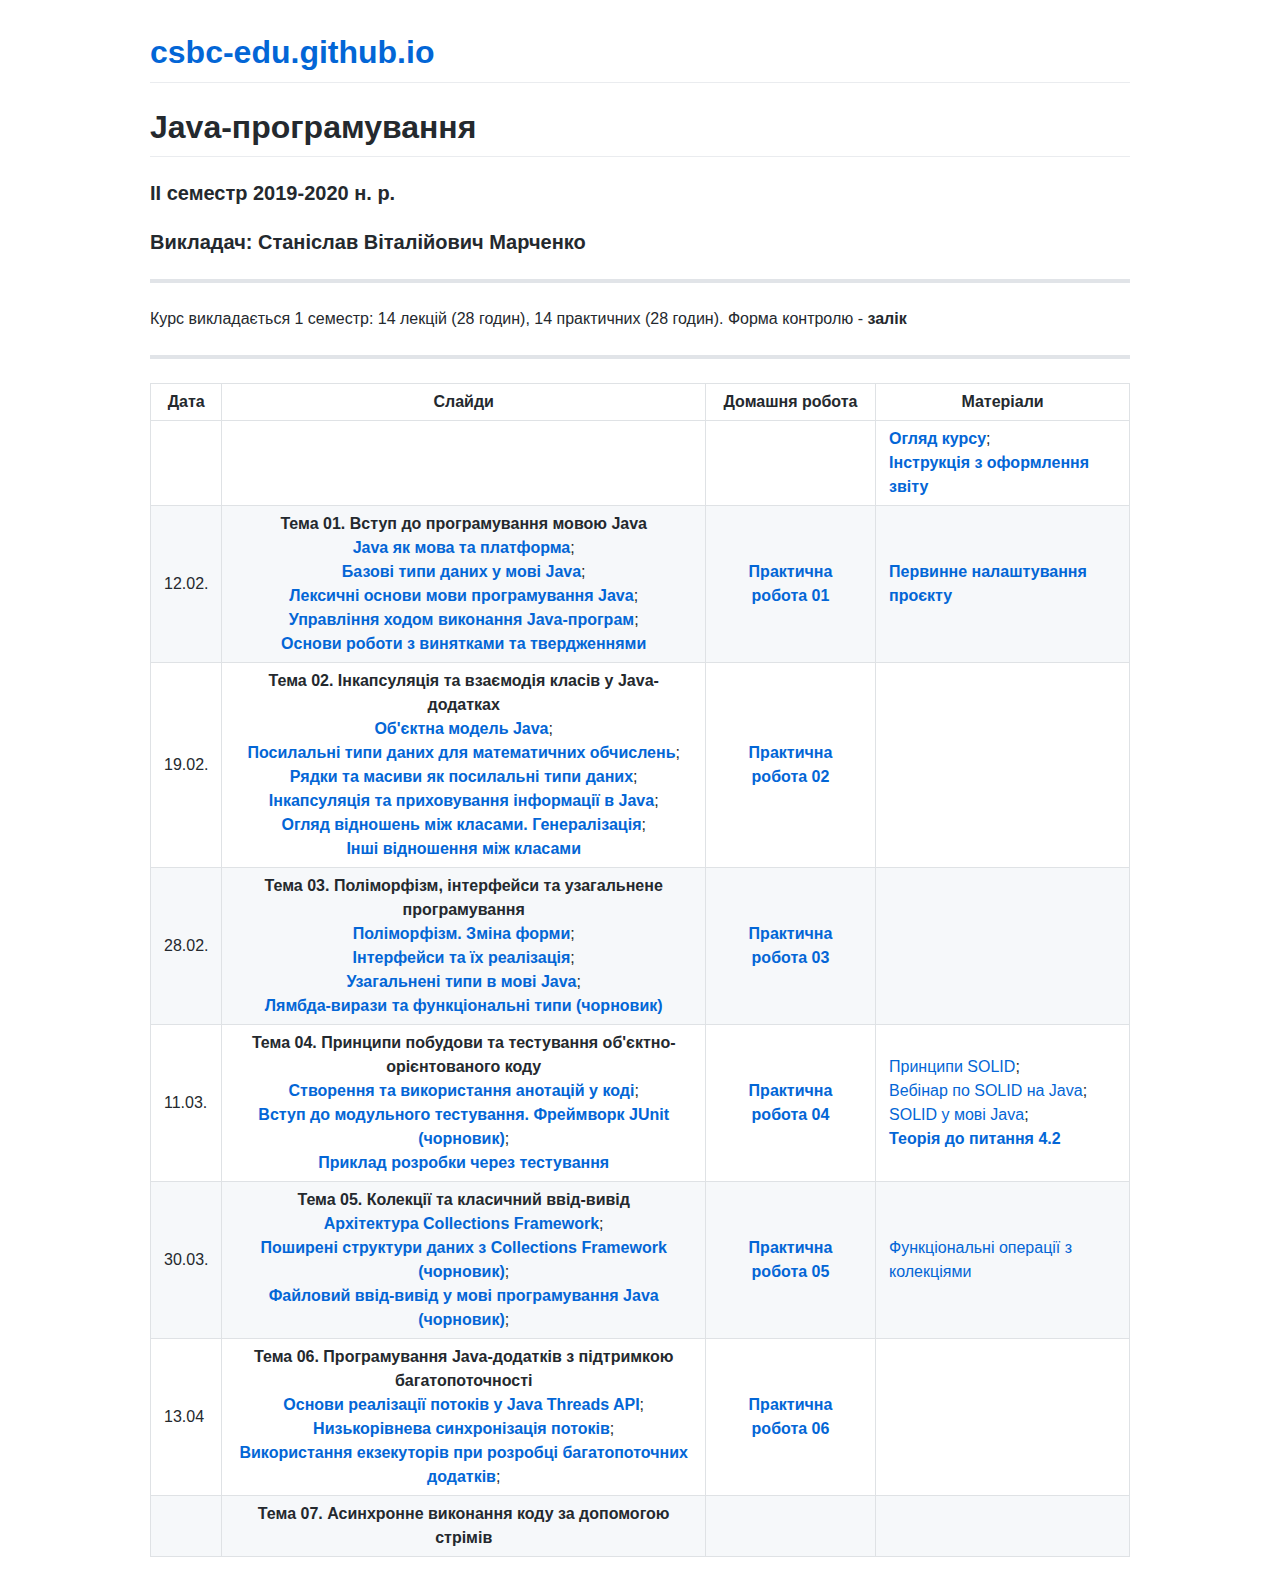
==== java/index.html @ 048d6812 "(java) +6.3" ====
<!DOCTYPE html>
<html lang="uk" class="mdl-js"><head><meta http-equiv="Content-Type" content="text/html; charset=UTF-8">
    
    <meta http-equiv="X-UA-Compatible" content="IE=edge">
    <meta name="viewport" content="width=device-width, initial-scale=1">

<title>Програмування під мобільні додатки | csbc-edu.github.io</title>
<meta property="og:title" content="Java-програмування">
<meta property="og:locale" content="uk">
<link rel="canonical" href="https://csbc-edu.github.io/java">
<meta property="og:url" content="https://csbc-edu.github.io/java">
<meta property="og:site_name" content="csbc-edu.github.io">
<link rel="stylesheet" href="./styles/style.css">
<head></head>
  <body>
    <div class="container-lg px-3 my-5 markdown-body">
      
      <h1><a href="https://csbc-edu.github.io/">csbc-edu.github.io</a></h1>
      

      <h1 id="computerlinguistische-anwendungen">Java-програмування</h1>
      <h3 id="isemester-2019">IІ семестр 2019-2020 н. р.</h3>
      <h3 id="teacher">Викладач: Станіслав Віталійович Марченко</h3>

<hr>

<p> Курс викладається 1 семестр: 14 лекцій (28 годин), 14 практичних (28 годин). Форма контролю - <strong>залік</strong>
</p>

<hr>

<table>
  <thead>
    <tr>
      <th>Дата</th>
      <th style="text-align: center">Слайди</th>
      <th style="text-align: center">Домашня робота</th>
      <th style="text-align: center">Матеріали</th>
    </tr>
  </thead>
  <tbody>
    <tr>
      <td>&nbsp;</td>
      <td style="text-align: center">&nbsp;</td>
      <td style="text-align: center">&nbsp;</td>
      <td style="text-align: left"><a href="https://csbc-edu.github.io/java/materials/cs_overview.pdf"><strong>Огляд курсу</strong></a>; <br>
                                   <a href="https://csbc-edu.github.io/java/materials/report_instruction.docx"><strong>Інструкція з оформлення звіту</strong></a></td>
    </tr>
    <tr>
      <td>12.02.</td>
      <td style="text-align: center"><strong>Тема 01. Вступ до програмування мовою Java</strong> <br>
        <a href="https://csbc-edu.github.io/java/slides/theme01/01_Java_Platform.pdf"><strong>Java як мова та платформа</strong></a>; <br>
        <a href="https://csbc-edu.github.io/java/slides/theme01/02_Type_System.pdf"><strong>Базові типи даних у мові Java</strong></a>; <br>
        <a href="https://csbc-edu.github.io/java/slides/theme01/03_Java_Lexics.pdf"><strong>Лексичні основи мови програмування Java</strong></a>; <br>
        <a href="https://csbc-edu.github.io/java/slides/theme01/04_Control_Flow.pdf"><strong>Управління ходом виконання Java-програм</strong></a>; <br>
        <a href="https://csbc-edu.github.io/java/slides/theme01/05_Exceptions_Assertions.pdf"><strong>Основи роботи з винятками та твердженнями</strong></a>
      </td>
      <td style="text-align: center">
        <a href="https://csbc-edu.github.io/java/homework/hw01_Java_basics.pdf"><strong>Практична робота 01</strong></a> <br>
      </td>
      <td style="text-align: left">
        <a href="https://csbc-edu.github.io/java/materials/config.pdf"><strong>Первинне налаштування проєкту</strong></a> <br>
      </td>
    </tr>

    <tr>
      <td>19.02.</td>
      <td style="text-align: center"><strong>Тема 02. Інкапсуляція та взаємодія класів у Java-додатках</strong> <br> 
        <a href="https://csbc-edu.github.io/java/slides/theme02/01_Java_object_model.pdf"><strong>Об'єктна модель Java</strong></a>; <br>
        <a href="https://csbc-edu.github.io/java/slides/theme02/02_Referential_types.pdf"><strong>Посилальні типи даних для математичних обчислень</strong></a>; <br>
        <a href="https://csbc-edu.github.io/java/slides/theme02/03_Strings_Arrays.pdf"><strong>Рядки та масиви як посилальні типи даних</strong></a>; <br>
        <a href="https://csbc-edu.github.io/java/slides/theme02/04_Incapsulation.pdf"><strong>Інкапсуляція та приховування інформації в Java</strong></a>; <br>
        <a href="https://csbc-edu.github.io/java/slides/theme02/05_Classes_relations.pdf"><strong>Огляд відношень між класами. Генералізація</strong></a>; <br>
        <a href="https://csbc-edu.github.io/java/slides/theme02/06_Other_relations.pdf"><strong>Інші відношення між класами</strong></a> <br>
      </td>
      <td style="text-align: center"><a href="https://csbc-edu.github.io/java/homework/hw02_Java_classes.pdf"><strong>Практична робота 02</strong></a> <br></td>
      <td style="text-align: left">&nbsp;</td>
    </tr>

    <tr>
      <td>28.02.</td>
      <td style="text-align: center"><strong>Тема 03. Поліморфізм, інтерфейси та узагальнене програмування</strong> <br>
        <a href="https://csbc-edu.github.io/java/slides/theme03/01_Polymorphism.pdf"><strong>Поліморфізм. Зміна форми</strong></a>; <br> 
        <a href="https://csbc-edu.github.io/java/slides/theme03/02_Interfaces.pdf"><strong>Інтерфейси та їх реалізація</strong></a>; <br> 
        <a href="https://csbc-edu.github.io/java/slides/theme03/03_Generics.pdf"><strong>Узагальнені типи в мові Java</strong></a>; <br> 
        <a href="https://csbc-edu.github.io/java/slides/theme03/04_Functional_Types.pdf"><strong>Лямбда-вирази та функціональні типи (чорновик)</strong></a>
      </td>
      <td style="text-align: center"><a href="https://csbc-edu.github.io/java/homework/hw03_Polymorphism.pdf"><strong>Практична робота 03</strong></a> <br></td>
      <td style="text-align: left">&nbsp;</td>
    </tr>

    <tr>
      <td>11.03.</td>
      <td style="text-align: center"><strong>Тема 04. Принципи побудови та тестування об'єктно-орієнтованого коду</strong> <br> 
        <a href="https://csbc-edu.github.io/java/slides/theme04/03_Annotations.pdf"><strong>Створення та використання анотацій у коді</strong></a>; <br> 
        <a href="https://csbc-edu.github.io/java/slides/theme04/04_JUnit.pdf"><strong>Вступ до модульного тестування. Фреймворк JUnit (чорновик)</strong></a>; <br>
        <a href="https://csbc-edu.github.io/java/slides/theme04/05_TDD_Example.pdf"><strong>Приклад розробки через тестування</strong></a>
      </td>
      <td style="text-align: center">
        <a href="https://csbc-edu.github.io/java/homework/hw04_Best_Practices.pdf"><strong>Практична робота 04</strong></a>
      </td>
      <td style="text-align: left">
        <a href="https://habr.com/ru/post/348286/">Принципи SOLID</a>;<br>
        <a href="https://www.youtube.com/watch?v=pInrnRTMI4Y">Вебінар по SOLID на Java</a>; <br>
        <a href="https://javarush.ru/groups/posts/osnovnye-principy-dizajna-klassov-solid-v-java">SOLID у мові Java</a>; <br>
        <a href="https://csbc-edu.github.io/java/materials/Effective.pdf"><strong>Теорія до питання 4.2</strong></a>
      </td>
    </tr>

    <tr>
      <td>30.03.</td>
      <td style="text-align: center"><strong>Тема 05. Колекції та класичний ввід-вивід</strong> <br>
        <a href="https://csbc-edu.github.io/java/slides/theme05/01_Collections_Framework.pdf"><strong>Архітектура Collections Framework</strong></a>; <br> 
        <a href="https://csbc-edu.github.io/java/slides/theme05/02_Data_Structures.pdf"><strong>Поширені структури даних з Collections Framework (чорновик)</strong></a>; <br> 
        <a href="https://csbc-edu.github.io/java/slides/theme05/04_File_IO.pdf"><strong>Файловий ввід-вивід у мові програмування Java (чорновик)</strong></a>; <br>
       </td>
      <td style="text-align: center">
        <a href="https://csbc-edu.github.io/java/homework/hw05_Collections.pdf"><strong>Практична робота 05</strong></a>
      </td>
      <td style="text-align: left">
        <a href="http://tutorials.jenkov.com/java-collections/streams.html">Функціональні операції з колекціями</a>
      </td>
    </tr>

    <tr>
      <td>13.04</td>
      <td style="text-align: center"><strong>Тема 06. Програмування Java-додатків з підтримкою багатопоточності </strong> <br> 
        <a href="https://csbc-edu.github.io/java/slides/theme06/01_Basic_Threads.pdf"><strong>Основи реалізації потоків у Java Threads API</strong></a>; <br>
        <a href="https://csbc-edu.github.io/java/slides/theme06/02_Basic_Sync.pdf"><strong>Низькорівнева синхронізація потоків</strong></a>; <br>
        <a href="https://csbc-edu.github.io/java/slides/theme06/03_Executors.pdf"><strong>Використання екзекуторів при розробці багатопоточних додатків</strong></a>; <br>
      </td>
      <td style="text-align: center">
        <a href="https://csbc-edu.github.io/java/homework/hw06_Threads.pdf"><strong>Практична робота 06</strong></a>
      </td>
      <td style="text-align: left">&nbsp;</td>
    </tr>

    <tr>
      <td>&nbsp;</td>
      <td style="text-align: center"><strong>Тема 07. Асинхронне виконання коду за допомогою стрімів </strong> <br> </td>
      <td style="text-align: center">&nbsp;</td>
      <td style="text-align: left">&nbsp;</td>
    </tr>
  </tbody>
</table>
</body>
</html>
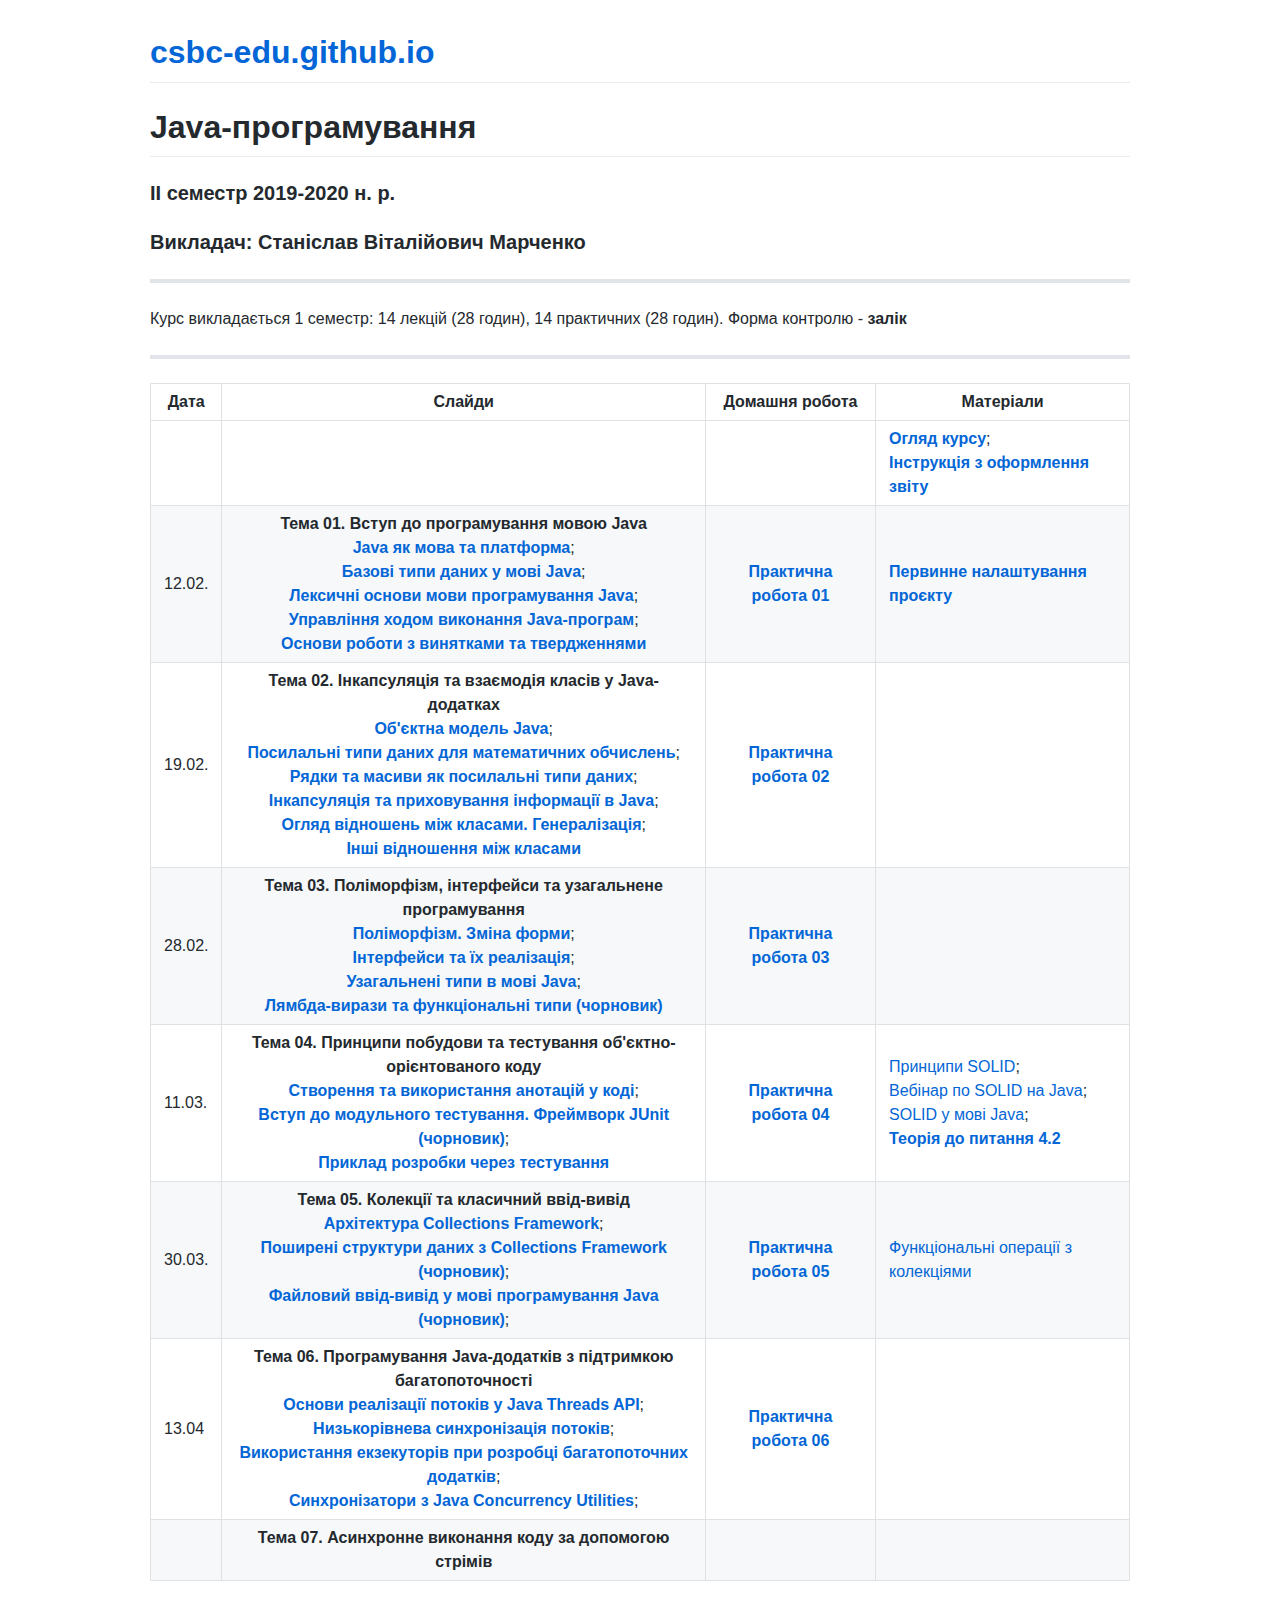
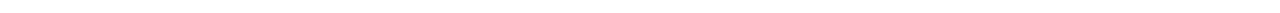
==== commit f51ae5e7: "(java) +6.4" ====
--- a/java/index.html
+++ b/java/index.html
@@ -128,6 +128,7 @@
         <a href="https://csbc-edu.github.io/java/slides/theme06/01_Basic_Threads.pdf"><strong>Основи реалізації потоків у Java Threads API</strong></a>; <br>
         <a href="https://csbc-edu.github.io/java/slides/theme06/02_Basic_Sync.pdf"><strong>Низькорівнева синхронізація потоків</strong></a>; <br>
         <a href="https://csbc-edu.github.io/java/slides/theme06/03_Executors.pdf"><strong>Використання екзекуторів при розробці багатопоточних додатків</strong></a>; <br>
+        <a href="https://csbc-edu.github.io/java/slides/theme06/04_Synchronizers.pdf"><strong>Синхронізатори з Java Concurrency Utilities</strong></a>; <br>
       </td>
       <td style="text-align: center">
         <a href="https://csbc-edu.github.io/java/homework/hw06_Threads.pdf"><strong>Практична робота 06</strong></a>
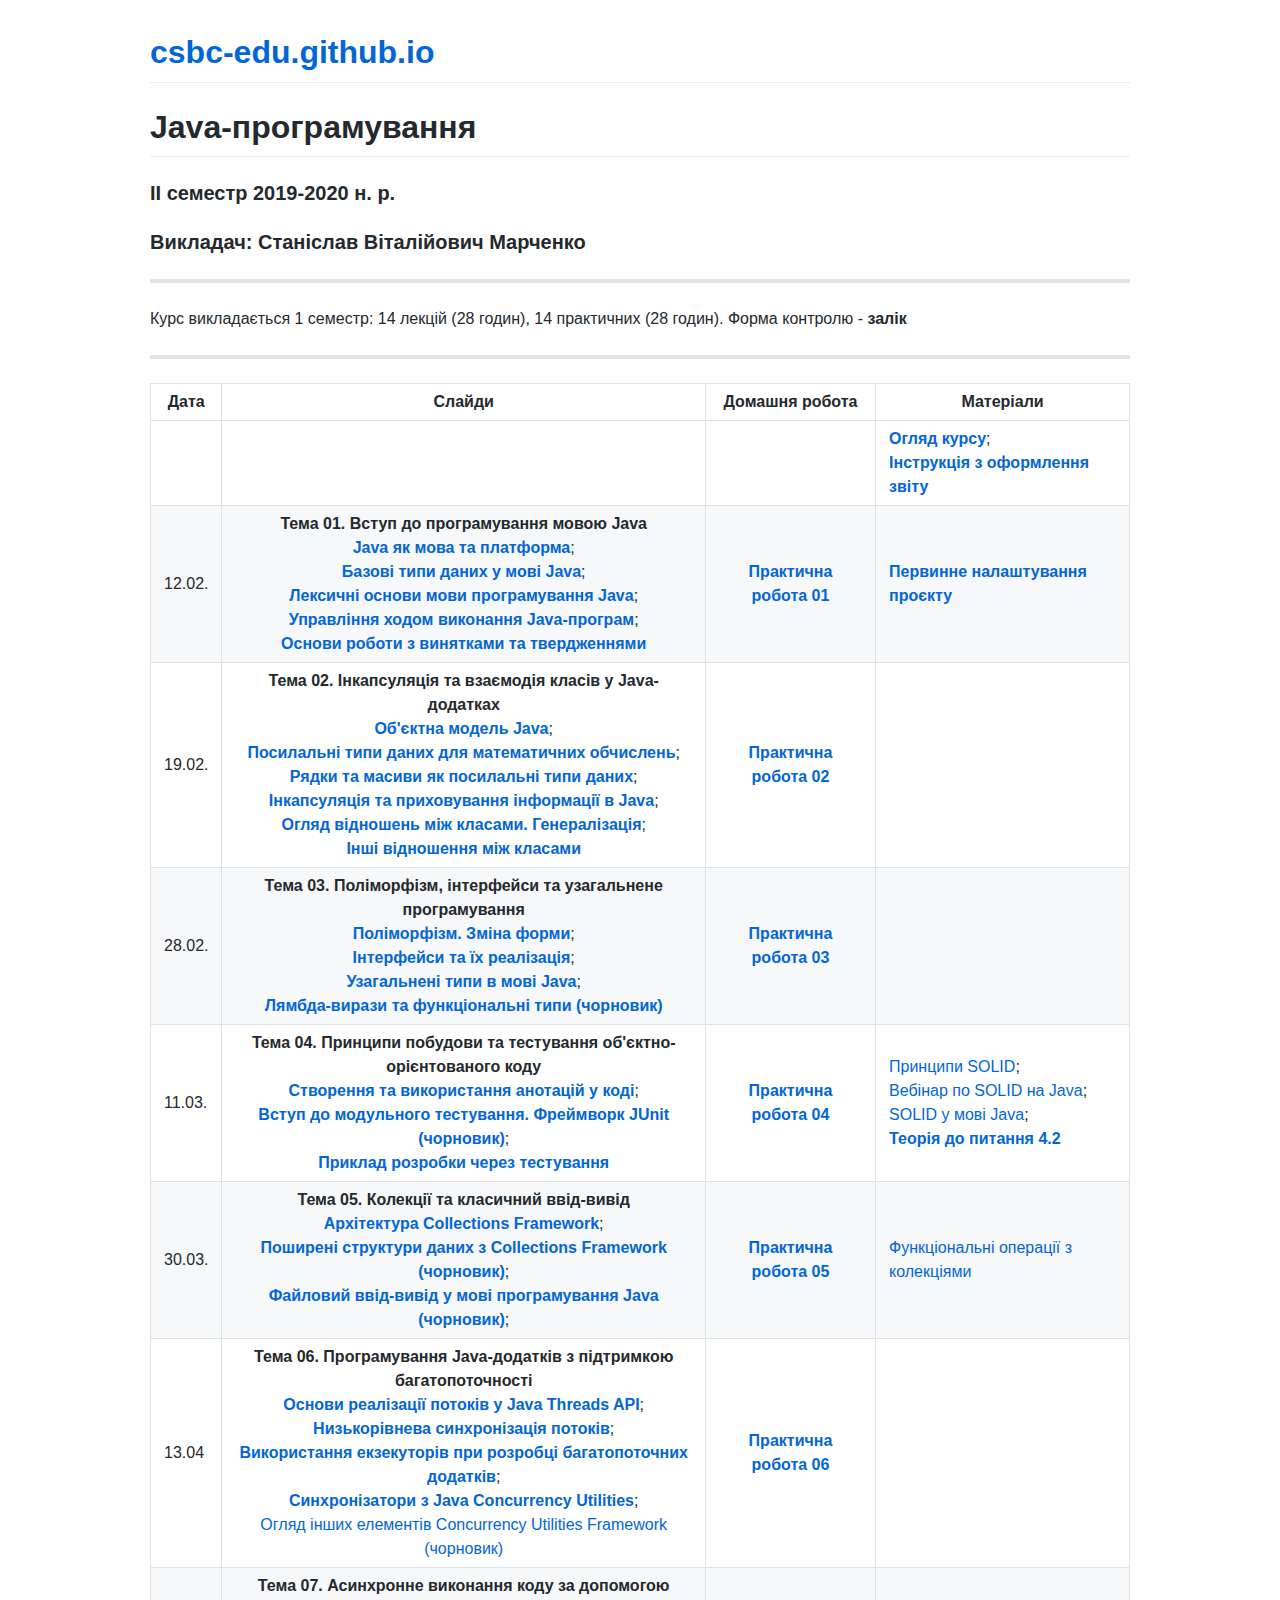
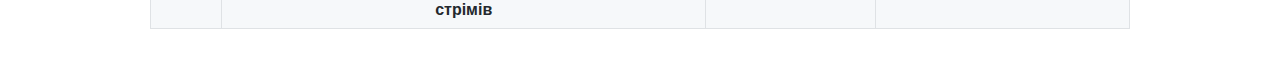
==== commit 02306de2: "(java) +6.5 draft" ====
--- a/java/index.html
+++ b/java/index.html
@@ -129,6 +129,7 @@
         <a href="https://csbc-edu.github.io/java/slides/theme06/02_Basic_Sync.pdf"><strong>Низькорівнева синхронізація потоків</strong></a>; <br>
         <a href="https://csbc-edu.github.io/java/slides/theme06/03_Executors.pdf"><strong>Використання екзекуторів при розробці багатопоточних додатків</strong></a>; <br>
         <a href="https://csbc-edu.github.io/java/slides/theme06/04_Synchronizers.pdf"><strong>Синхронізатори з Java Concurrency Utilities</strong></a>; <br>
+        <a href="https://csbc-edu.github.io/java/slides/theme06/05_Other_Parts.pdf">Огляд інших елементів Concurrency Utilities Framework (чорновик)</a>
       </td>
       <td style="text-align: center">
         <a href="https://csbc-edu.github.io/java/homework/hw06_Threads.pdf"><strong>Практична робота 06</strong></a>
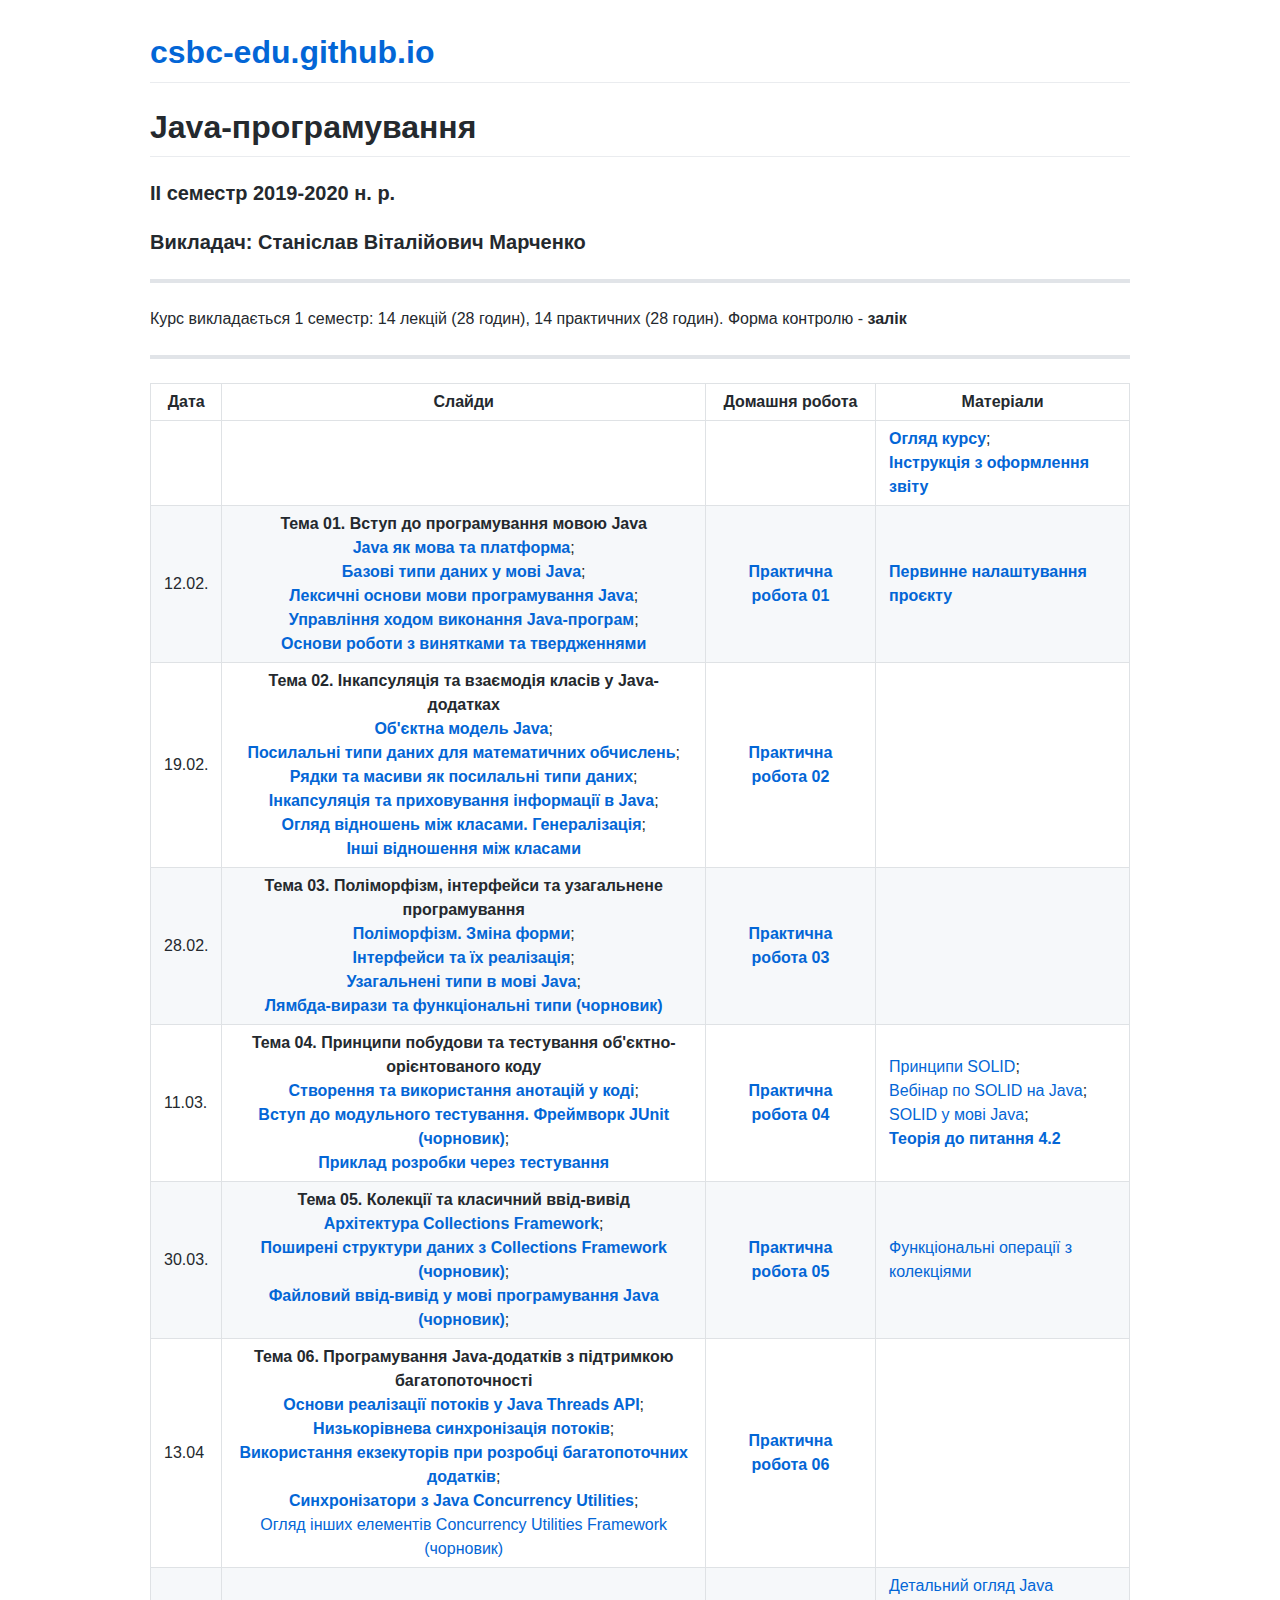
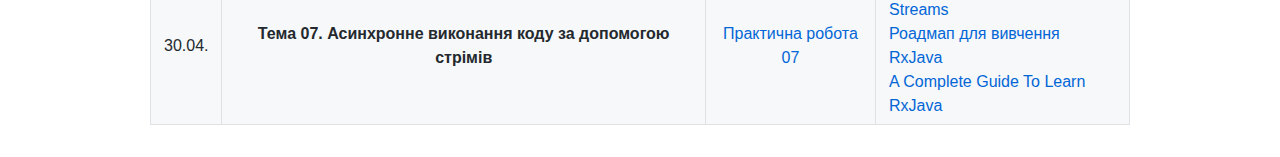
==== commit c8a3aaf2: "(java) theme 7 links" ====
--- a/java/index.html
+++ b/java/index.html
@@ -138,10 +138,15 @@
     </tr>
 
     <tr>
-      <td>&nbsp;</td>
+      <td>30.04.</td>
       <td style="text-align: center"><strong>Тема 07. Асинхронне виконання коду за допомогою стрімів </strong> <br> </td>
-      <td style="text-align: center">&nbsp;</td>
-      <td style="text-align: left">&nbsp;</td>
+      <td style="text-align: center">
+        <a href="https://csbc-edu.github.io/java/homework/hw07_Streams.pdf">Практична робота 07</a></td>
+      <td style="text-align: left">
+        <a href="https://stackify.com/streams-guide-java-8/">Детальний огляд Java Streams</a><br>
+        <a href="https://www.freecodecamp.org/news/a-complete-roadmap-for-learning-rxjava-9316ee6aeda7/">Роадмап для вивчення RxJava</a><br>
+        <a href="https://blog.mindorks.com/a-complete-guide-to-learn-rxjava-b55c0cea3631">A Complete Guide To Learn RxJava</a>
+      </td>
     </tr>
   </tbody>
 </table>
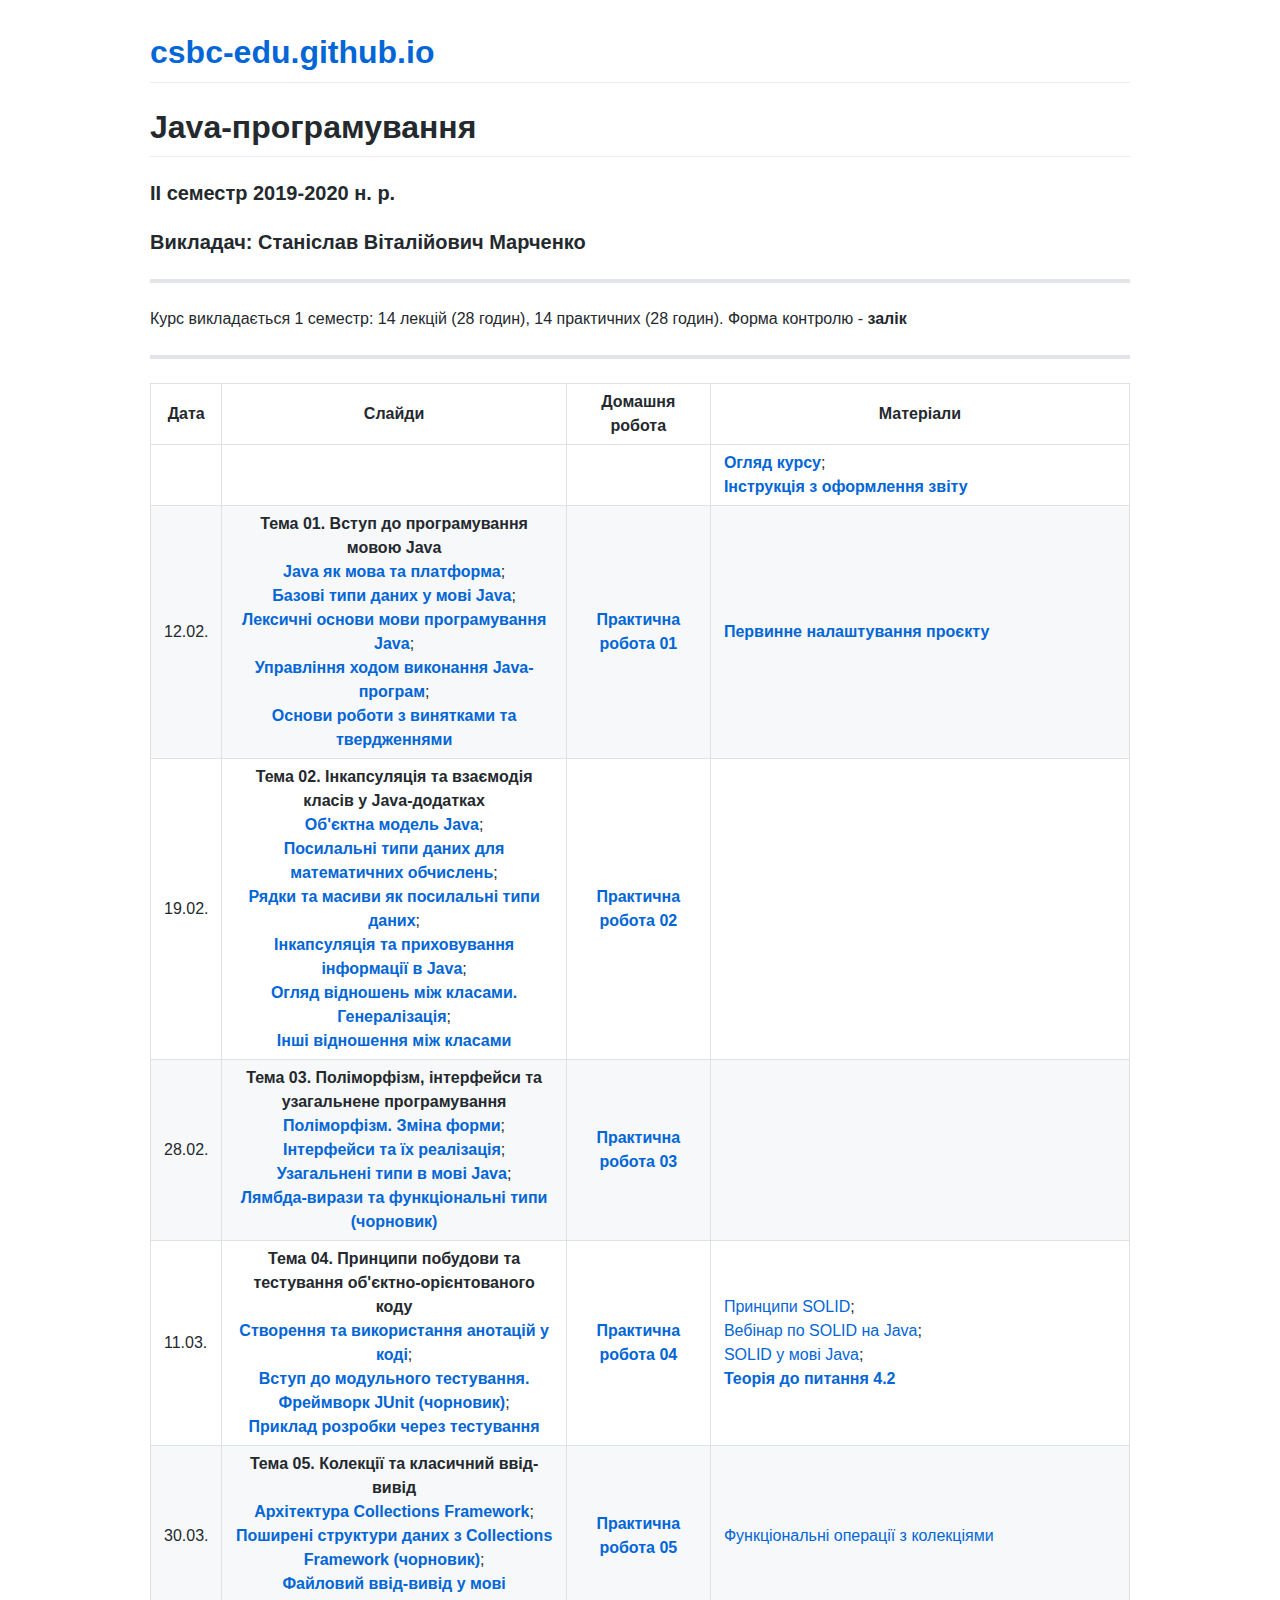
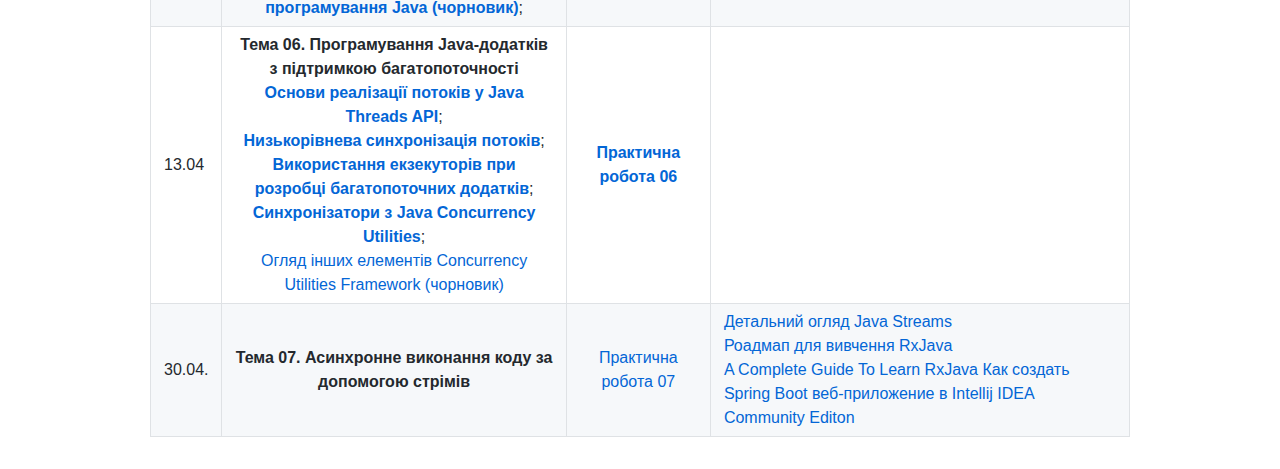
==== commit 8b1def12: "(java) +lab07" ====
--- a/java/index.html
+++ b/java/index.html
@@ -146,6 +146,7 @@
         <a href="https://stackify.com/streams-guide-java-8/">Детальний огляд Java Streams</a><br>
         <a href="https://www.freecodecamp.org/news/a-complete-roadmap-for-learning-rxjava-9316ee6aeda7/">Роадмап для вивчення RxJava</a><br>
         <a href="https://blog.mindorks.com/a-complete-guide-to-learn-rxjava-b55c0cea3631">A Complete Guide To Learn RxJava</a>
+        <a href="https://www.shortn0tes.com/2018/01/spring-boot-web-app-intellij-idea-community-ru.html">Как создать Spring Boot веб-приложение в Intellij IDEA Community Editon</a>
       </td>
     </tr>
   </tbody>
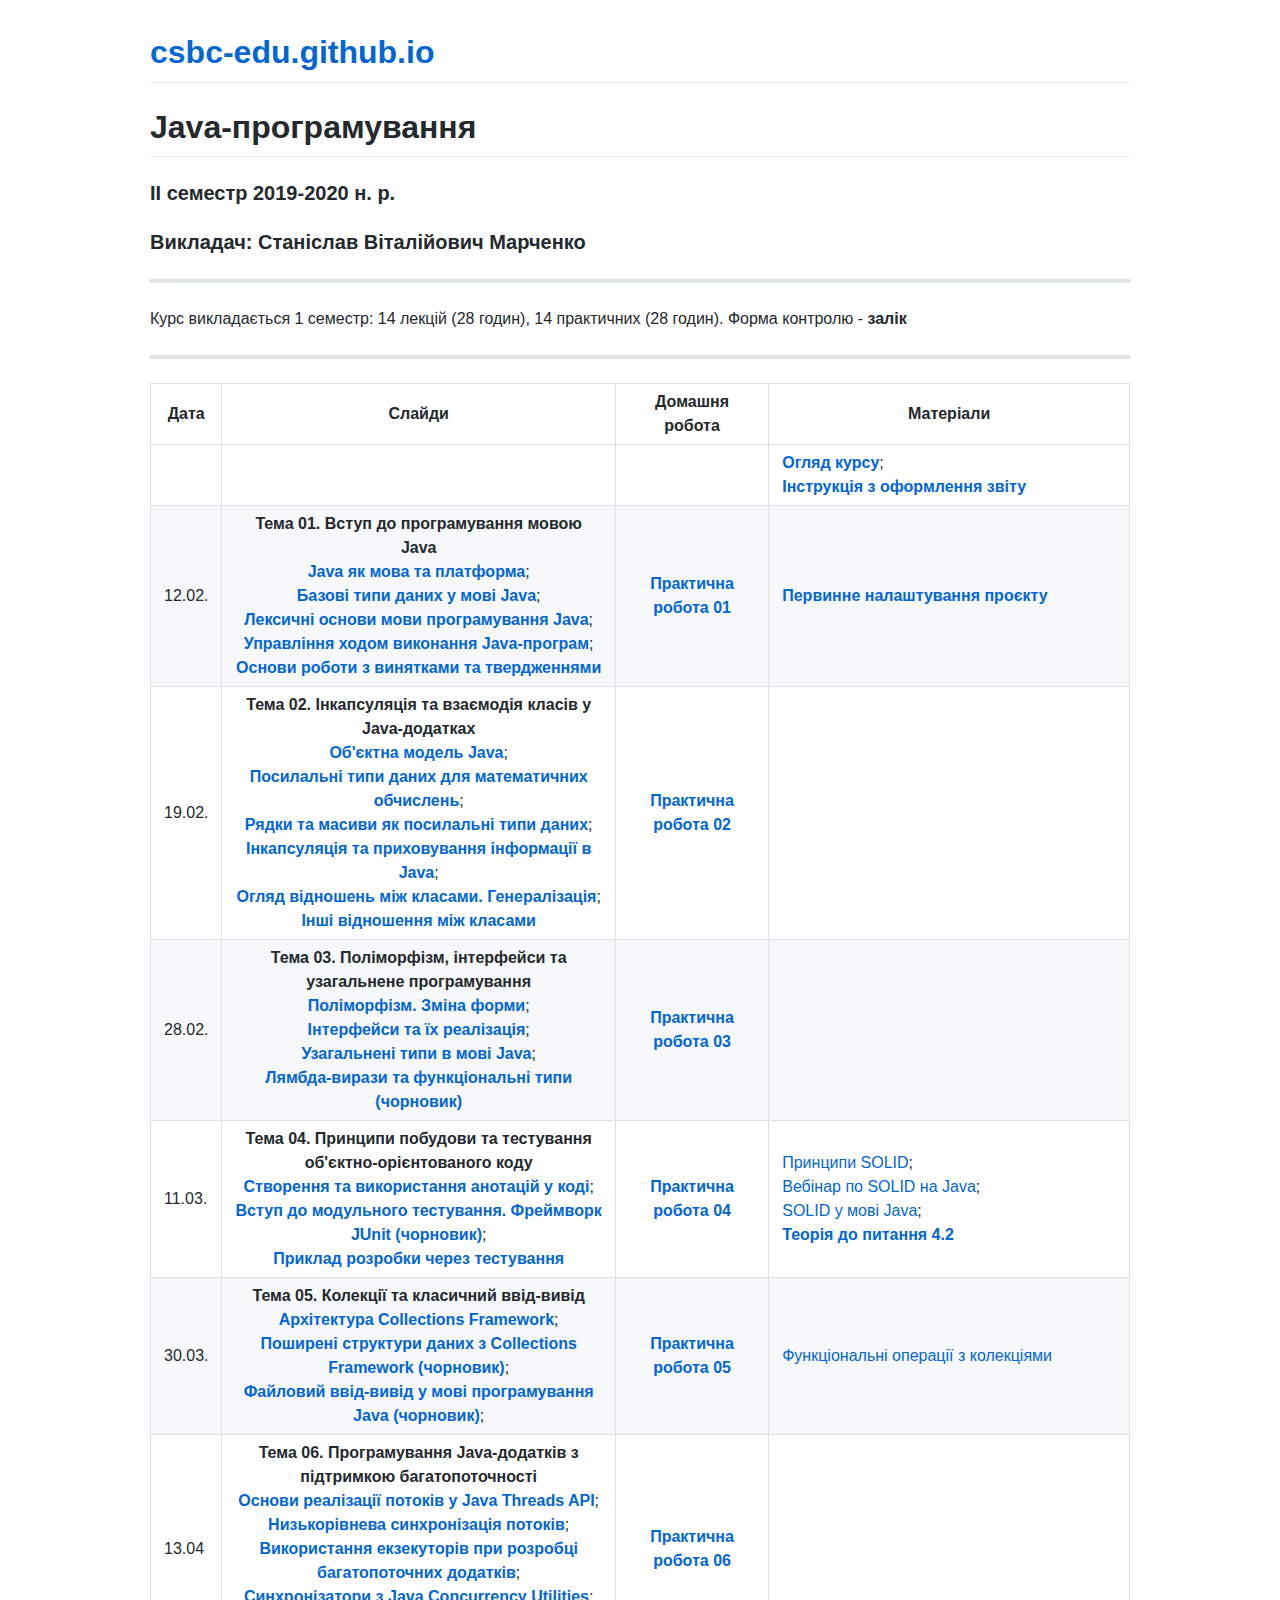
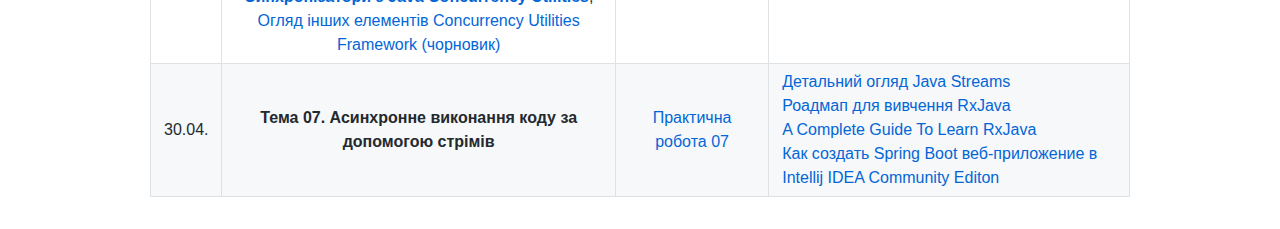
==== commit 723a9e5a: "++" ====
--- a/java/index.html
+++ b/java/index.html
@@ -145,7 +145,7 @@
       <td style="text-align: left">
         <a href="https://stackify.com/streams-guide-java-8/">Детальний огляд Java Streams</a><br>
         <a href="https://www.freecodecamp.org/news/a-complete-roadmap-for-learning-rxjava-9316ee6aeda7/">Роадмап для вивчення RxJava</a><br>
-        <a href="https://blog.mindorks.com/a-complete-guide-to-learn-rxjava-b55c0cea3631">A Complete Guide To Learn RxJava</a>
+        <a href="https://blog.mindorks.com/a-complete-guide-to-learn-rxjava-b55c0cea3631">A Complete Guide To Learn RxJava</a><br>
         <a href="https://www.shortn0tes.com/2018/01/spring-boot-web-app-intellij-idea-community-ru.html">Как создать Spring Boot веб-приложение в Intellij IDEA Community Editon</a>
       </td>
     </tr>
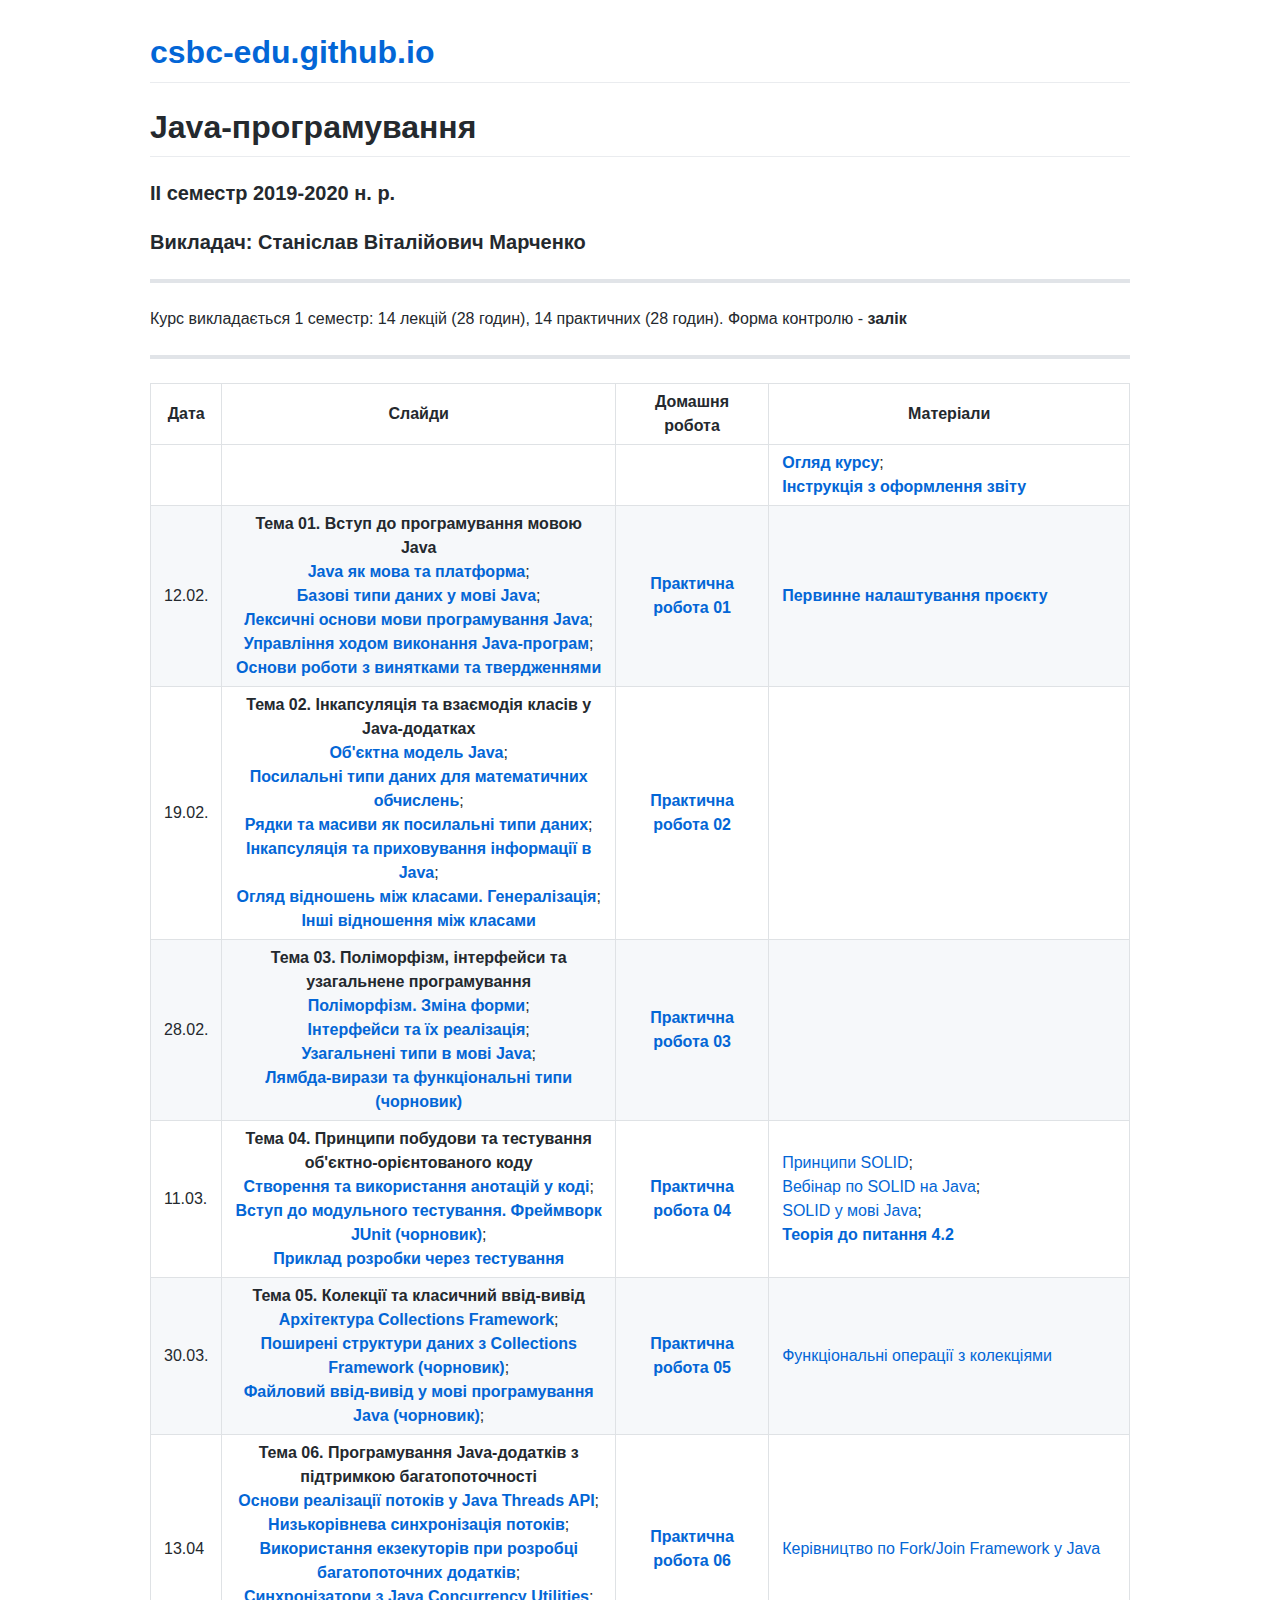
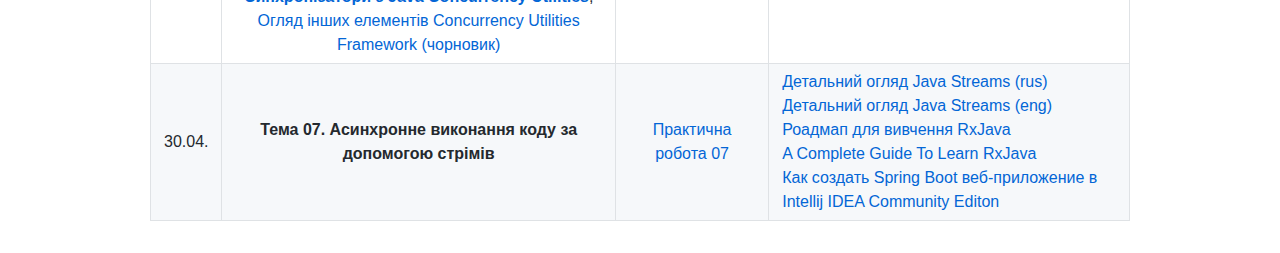
==== commit 9ecd0c8e: "+ java links" ====
--- a/java/index.html
+++ b/java/index.html
@@ -134,7 +134,9 @@
       <td style="text-align: center">
         <a href="https://csbc-edu.github.io/java/homework/hw06_Threads.pdf"><strong>Практична робота 06</strong></a>
       </td>
-      <td style="text-align: left">&nbsp;</td>
+      <td style="text-align: left">
+        <a href="https://www.codeflow.site/ru/article/java-fork-join">Керівництво по Fork/Join Framework у Java</a>
+      </td>
     </tr>
 
     <tr>
@@ -143,7 +145,8 @@
       <td style="text-align: center">
         <a href="https://csbc-edu.github.io/java/homework/hw07_Streams.pdf">Практична робота 07</a></td>
       <td style="text-align: left">
-        <a href="https://stackify.com/streams-guide-java-8/">Детальний огляд Java Streams</a><br>
+        <a href="https://annimon.com/article/2778">Детальний огляд Java Streams (rus)</a><br>
+        <a href="https://stackify.com/streams-guide-java-8/">Детальний огляд Java Streams (eng)</a><br>
         <a href="https://www.freecodecamp.org/news/a-complete-roadmap-for-learning-rxjava-9316ee6aeda7/">Роадмап для вивчення RxJava</a><br>
         <a href="https://blog.mindorks.com/a-complete-guide-to-learn-rxjava-b55c0cea3631">A Complete Guide To Learn RxJava</a><br>
         <a href="https://www.shortn0tes.com/2018/01/spring-boot-web-app-intellij-idea-community-ru.html">Как создать Spring Boot веб-приложение в Intellij IDEA Community Editon</a>
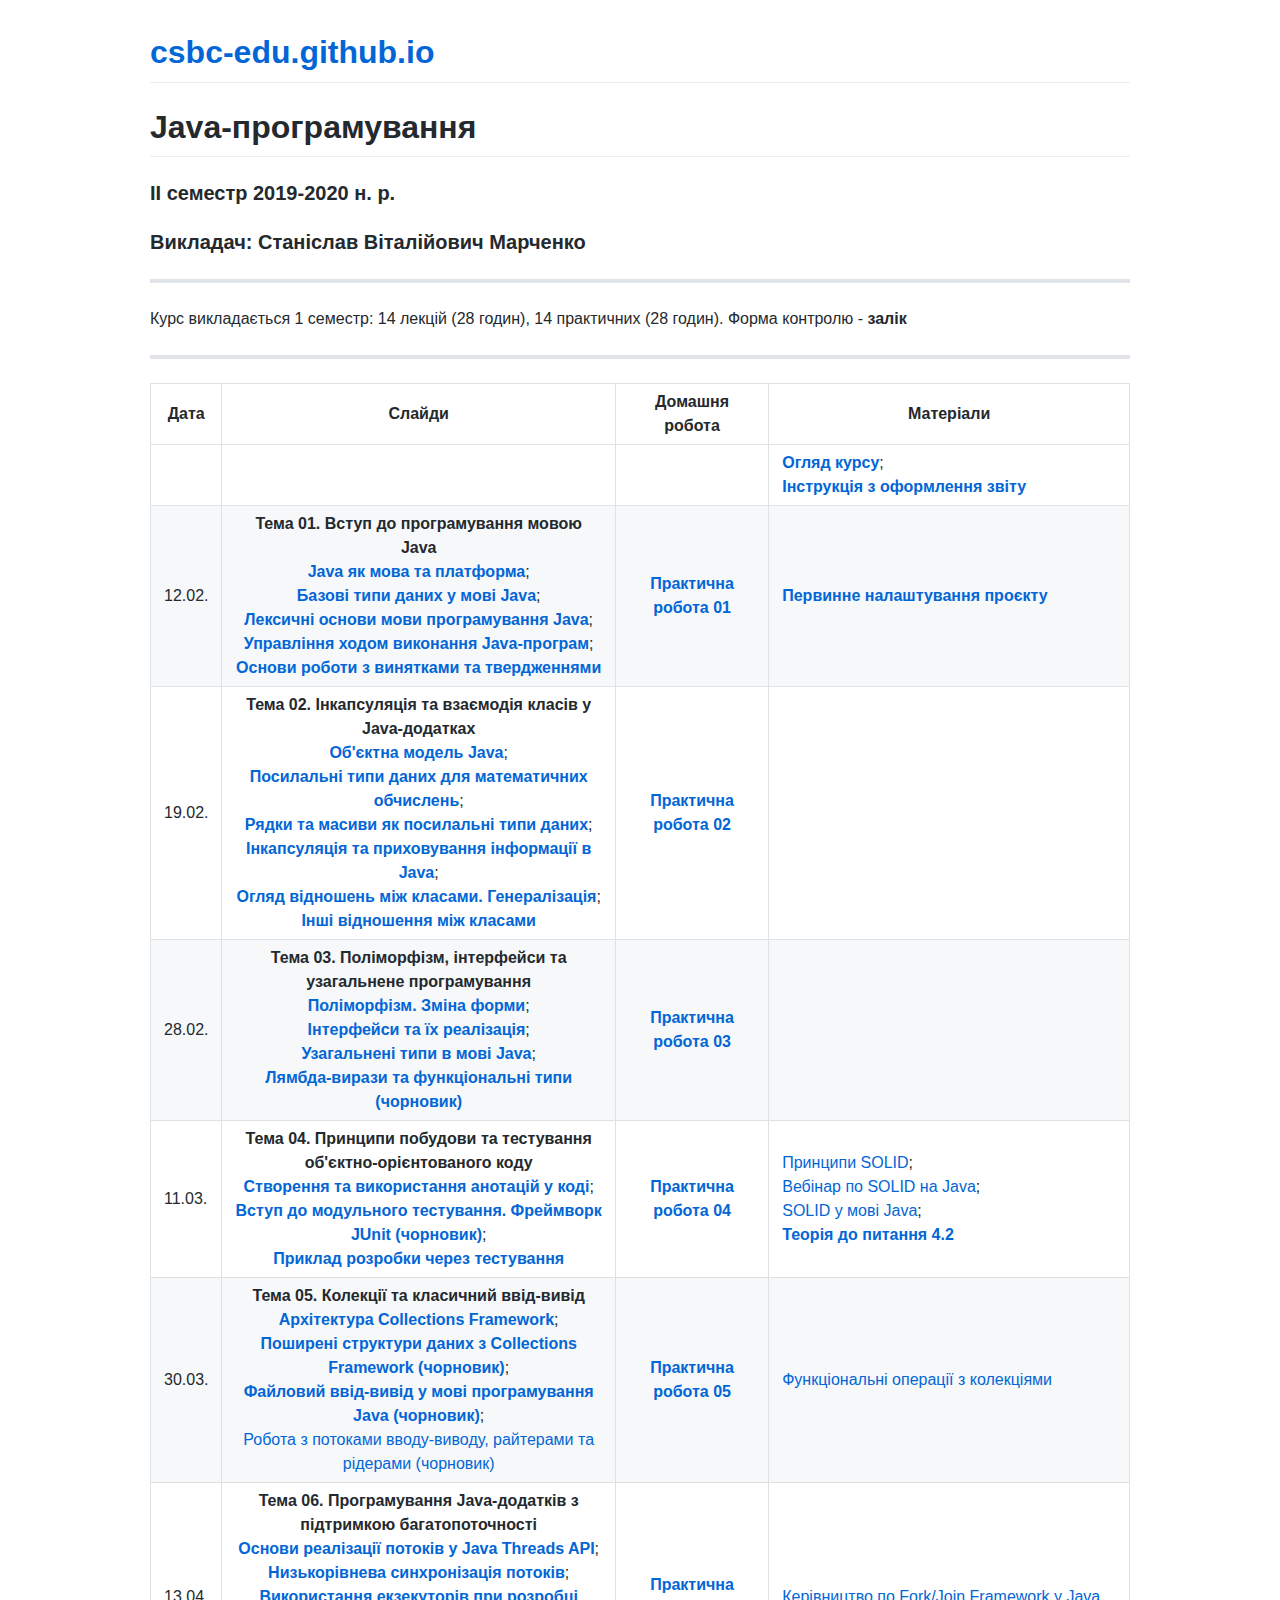
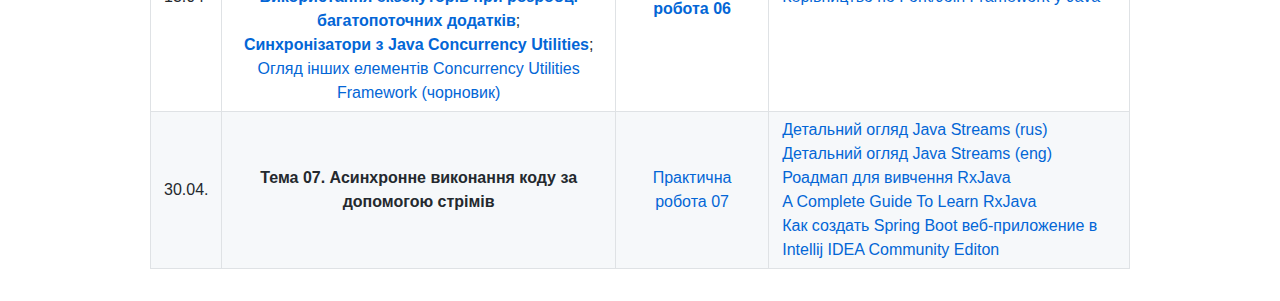
==== commit 48e40808: "++" ====
--- a/java/index.html
+++ b/java/index.html
@@ -113,6 +113,7 @@
         <a href="https://csbc-edu.github.io/java/slides/theme05/01_Collections_Framework.pdf"><strong>Архітектура Collections Framework</strong></a>; <br> 
         <a href="https://csbc-edu.github.io/java/slides/theme05/02_Data_Structures.pdf"><strong>Поширені структури даних з Collections Framework (чорновик)</strong></a>; <br> 
         <a href="https://csbc-edu.github.io/java/slides/theme05/04_File_IO.pdf"><strong>Файловий ввід-вивід у мові програмування Java (чорновик)</strong></a>; <br>
+        <a href="https://csbc-edu.github.io/java/slides/theme05/05_Writers_Readers.pdf">Робота з потоками вводу-виводу, райтерами та рідерами (чорновик)</a>
        </td>
       <td style="text-align: center">
         <a href="https://csbc-edu.github.io/java/homework/hw05_Collections.pdf"><strong>Практична робота 05</strong></a>
